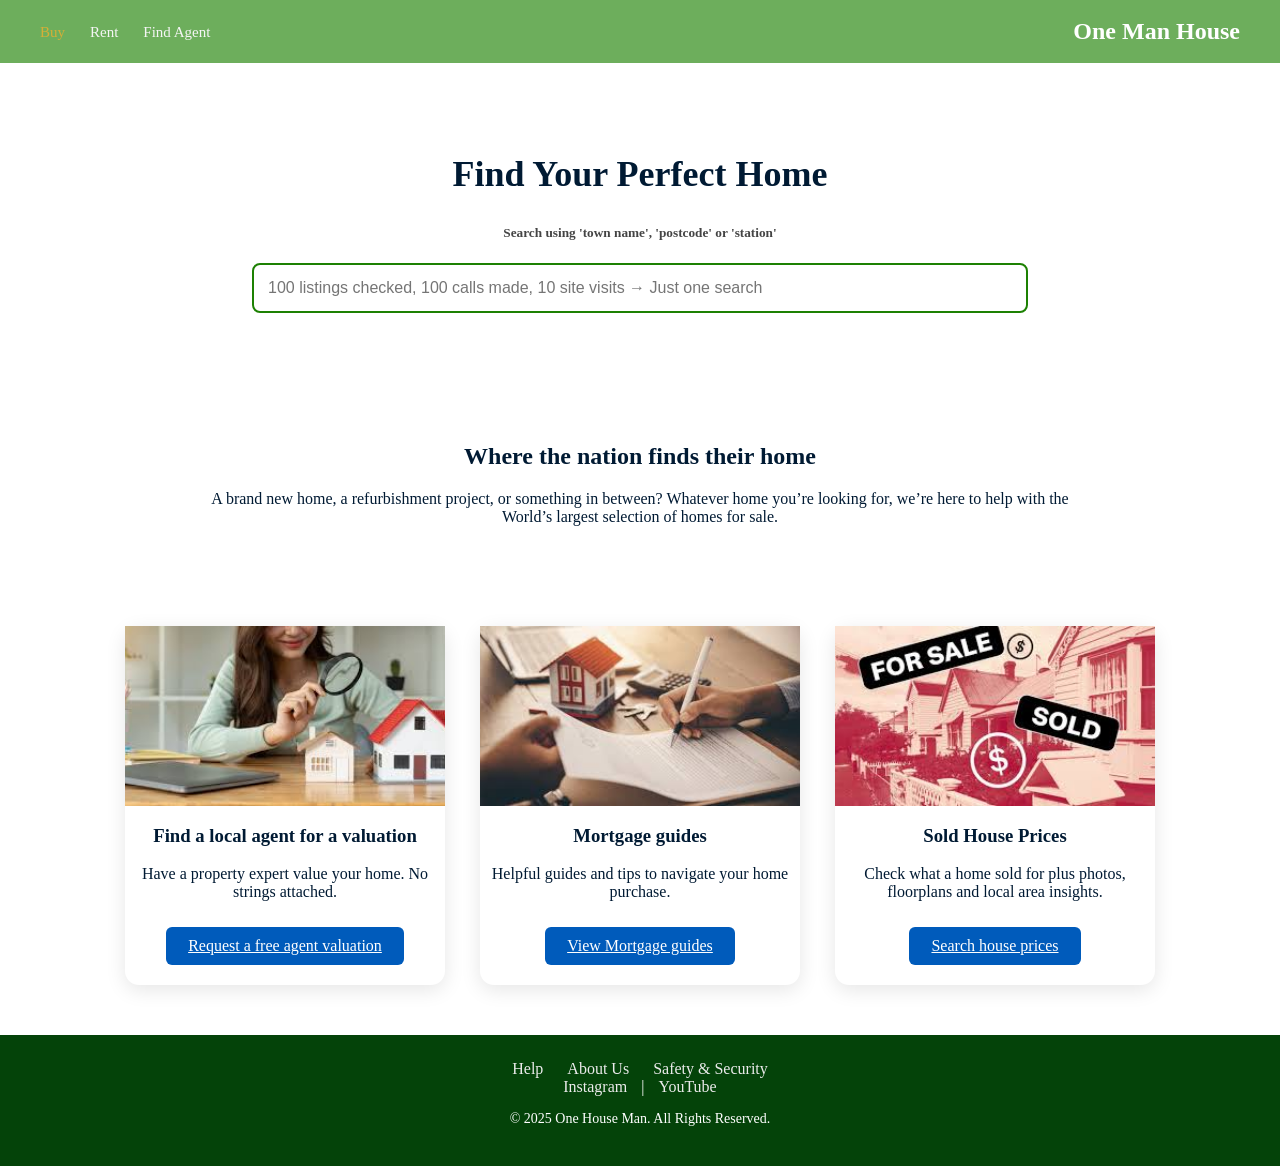
==== buy.html @ d1be59dc "More pages added" ====
<!DOCTYPE html>
<html lang="en">
<head>
    <meta charset="UTF-8">
    <meta name="viewport" content="width=device-width, initial-scale=1.0">
    <title>Buy - One Man House</title>
    <link rel="stylesheet" href="buy.css">
</head>

<body class="buy-page">
<!-- header -->
<header>
    <nav class="nav-left">
        <ul>
            <li><a href="buy.html" class="active">Buy</a></li>
            <li><a href="rent.html">Rent</a></li>
            <li><a href="#">Find Agent</a></li>
        </ul>
    </nav>

    <div class="logo" href="index.html" class="active">One Man House</div>

    
</header>

<!-- SEARCH SECTION -->
<section class="buy-search">
    <h1>Find Your Perfect Home</h1>
    <h5>Search using 'town name', 'postcode' or 'station'</h5>
    <input type="text" class="search-bar" placeholder="100 listings checked, 100 calls made, 10 site visits → Just one search">
</section>

<!-- TAGLINE -->
<section class="buy-tagline">
    <h2>Where the nation finds their home</h2>
    <p>A brand new home, a refurbishment project, or something in between? Whatever home you’re looking for, we’re here to help with the World’s largest selection of homes for sale.</p>
</section>

<!-- FEATURE BOXES -->
<section class="buy-feature-boxes">
    <div class="buy-box">
        <img src="Assets/Find a local agent for a valuation .jpeg" alt="">
        <h3>Find a local agent for a valuation</h3>
        <p>Have a property expert value your home. No strings attached.</p>
        <a href="#" class="btn">Request a free agent valuation</a>
    </div>

    <div class="buy-box">
        <img src="Assets/Mortgage guides.jpeg" alt="">
        <h3>Mortgage guides</h3>
        <p>Helpful guides and tips to navigate your home purchase.</p>
        <a href="#" class="btn">View Mortgage guides</a>
    </div>

    <div class="buy-box">
        <img src="Assets/Sold House Prices .jpeg" alt="">
        <h3>Sold House Prices</h3>
        <p>Check what a home sold for plus photos, floorplans and local area insights.</p>
        <a href="#" class="btn">Search house prices</a>
    </div>
</section>

<footer>
    <div class="links">
        <a href="#">Help</a>
        <a href="#">About Us</a>
        <a href="#">Safety & Security</a>
    </div>

    <div class="social">
        <a href="#">Instagram</a> |
        <a href="#">YouTube</a>
    </div>

    <p>© 2025 One House Man. All Rights Reserved.</p>
</footer>

</body>
</html>
---- buy.css ----
/* GLOBAL */
body {
    margin: 0;
    font-family: "Georgia", serif;
    background: #ffffff;
    color: #001a33;
}

/* HEADER */
header {
    background-color: #1d8103a4;
    color: white;
    padding: 18px 40px;
    display: flex;
    justify-content: space-between;
    align-items: center;
    position: sticky;
    top: 0;
    z-index: 10;
}

.logo {
    font-size: 24px;
    font-weight: bold;
    color: white;
}

/* NAV LEFT */
nav ul {
    list-style: none;
    display: flex;
    gap: 25px;
    margin: 0;
    padding: 0;
}

nav ul li a {
    color: #f5f5f5;
    text-decoration: none;
    font-size: 15px;
}

nav ul li a:hover,
nav ul li a.active {
    color: #d4af37;
}





/* BUY PAGE SEARCH */
.buy-search {
    text-align: center;
    padding: 60px 20px;
}

.buy-search h1 {
    font-size: 36px;
}

.buy-search h5 {
    margin-top: 10px;
    color: #444;
}

.buy-search .search-bar {
    width: 60%;
    padding: 14px;
    font-size: 16px;
    border: 2px solid #1d8103;
    border-radius: 8px;
}

/* TAGLINE */
.buy-tagline {
    text-align: center;
    padding: 50px 20px;
}

.buy-tagline p {
    width: 70%;
    margin: auto;
}

/* FEATURE BOXES */
.buy-feature-boxes {
    display: flex;
    justify-content: center;
    gap: 35px;
    padding: 50px 20px;
}

.buy-box {
    width: 320px;
    background: white;
    border-radius: 14px;
    padding-bottom: 20px;
    box-shadow: 0 5px 20px rgba(0,0,0,0.1);
    text-align: center;
}

.buy-box img {
    width: 100%;
    height: 180px;
    object-fit: cover;
}

.buy-box h3 {
    margin-top: 15px;
}

/* BUTTON */
.btn {
    display: inline-block;
    margin-top: 10px;
    padding: 10px 22px;
    background: #005bbb;
    color: white;
    border-radius: 6px;
}

.btn:hover {
    background: #003f88;
}

/* FOOTER */
footer {
    background: #044309;
    color: white;
    padding: 25px;
    text-align: center;
}

footer .links a,
footer .social a {
    color: #ebebeb;
    text-decoration: none;
    margin: 0 10px;
}

footer .links a:hover,
footer .social a:hover {
    color: #d4af37;
}

footer p {
    margin-top: 15px;
    font-size: 14px;
}
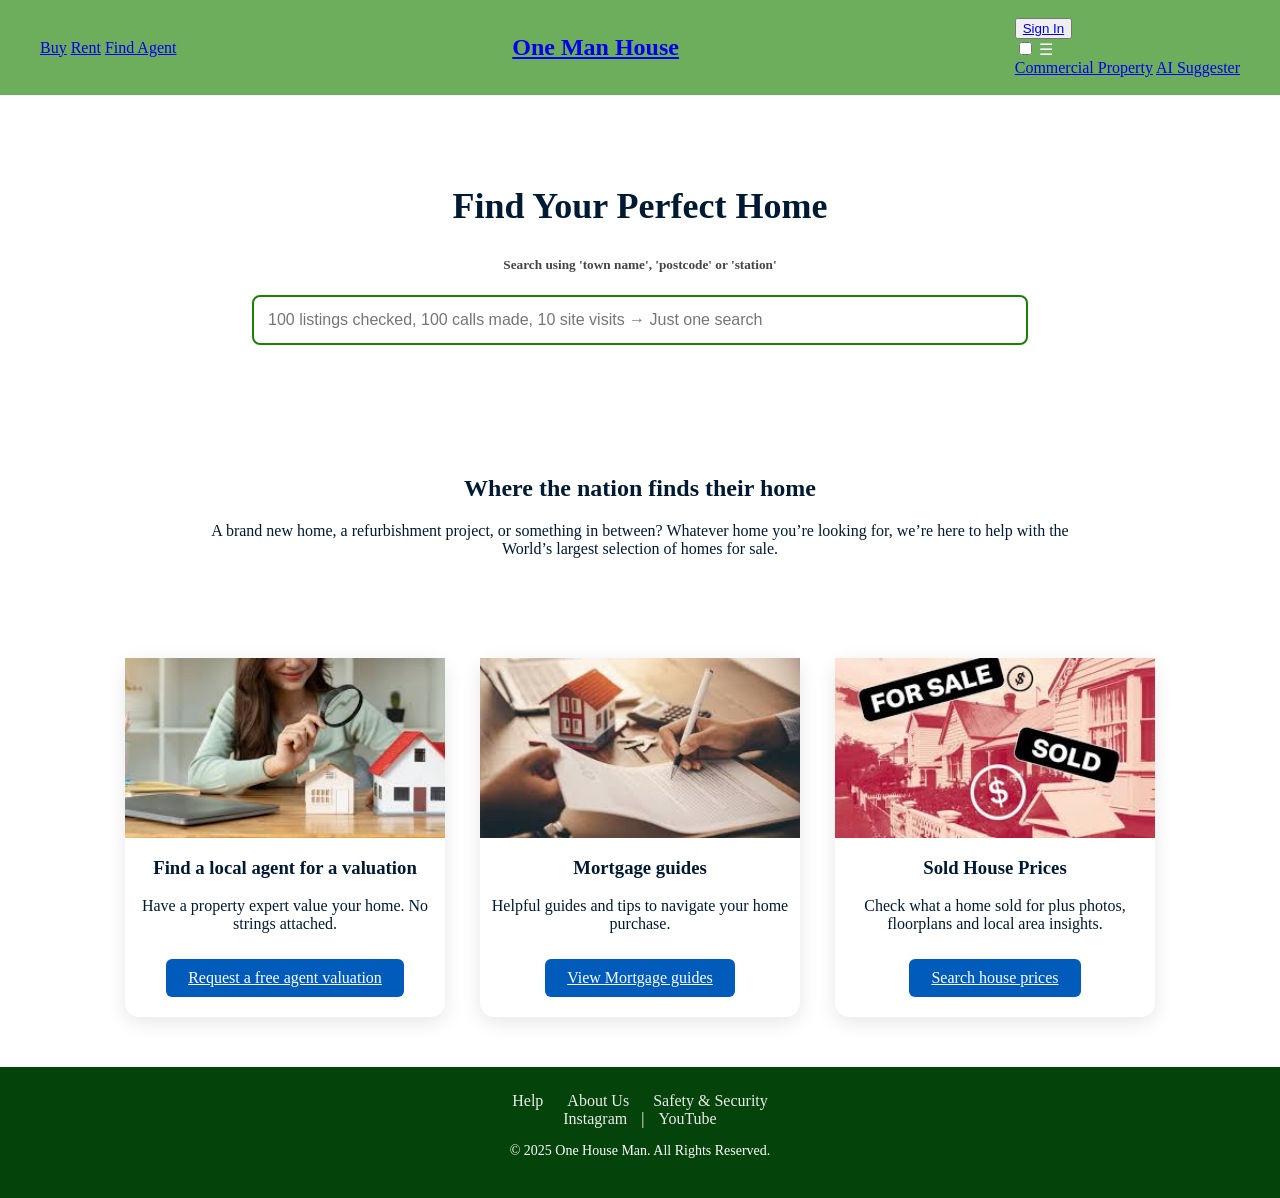
==== commit ea3eb75a: "Signin page added" ====
--- a/buy.html
+++ b/buy.html
@@ -10,17 +10,27 @@
 <body class="buy-page">
 <!-- header -->
 <header>
-    <nav class="nav-left">
-        <ul>
-            <li><a href="buy.html" class="active">Buy</a></li>
-            <li><a href="rent.html">Rent</a></li>
-            <li><a href="#">Find Agent</a></li>
-        </ul>
+    <nav class="left-menu">
+        <a href="buy.html">Buy</a>
+        <a href="rent.html">Rent</a>
+        <a href="find-agent.html">Find Agent</a>
     </nav>
 
-    <div class="logo" href="index.html" class="active">One Man House</div>
+    <div class="logo"><a href="index.html">One Man House</a></div>
 
-    
+    <div class="right-menu">
+        <button class="sign-btn"><a href="signin.html">Sign In</a> </button>
+
+        <div class="hamburger-container">
+            <input type="checkbox" id="menu-toggle">
+            <label for="menu-toggle" class="hamburger">☰</label>
+
+            <div class="dropdown">
+                <a href="#">Commercial Property</a>
+                <a href="#">AI Suggester</a>
+            </div>
+        </div>
+    </div>
 </header>
 
 <!-- SEARCH SECTION -->
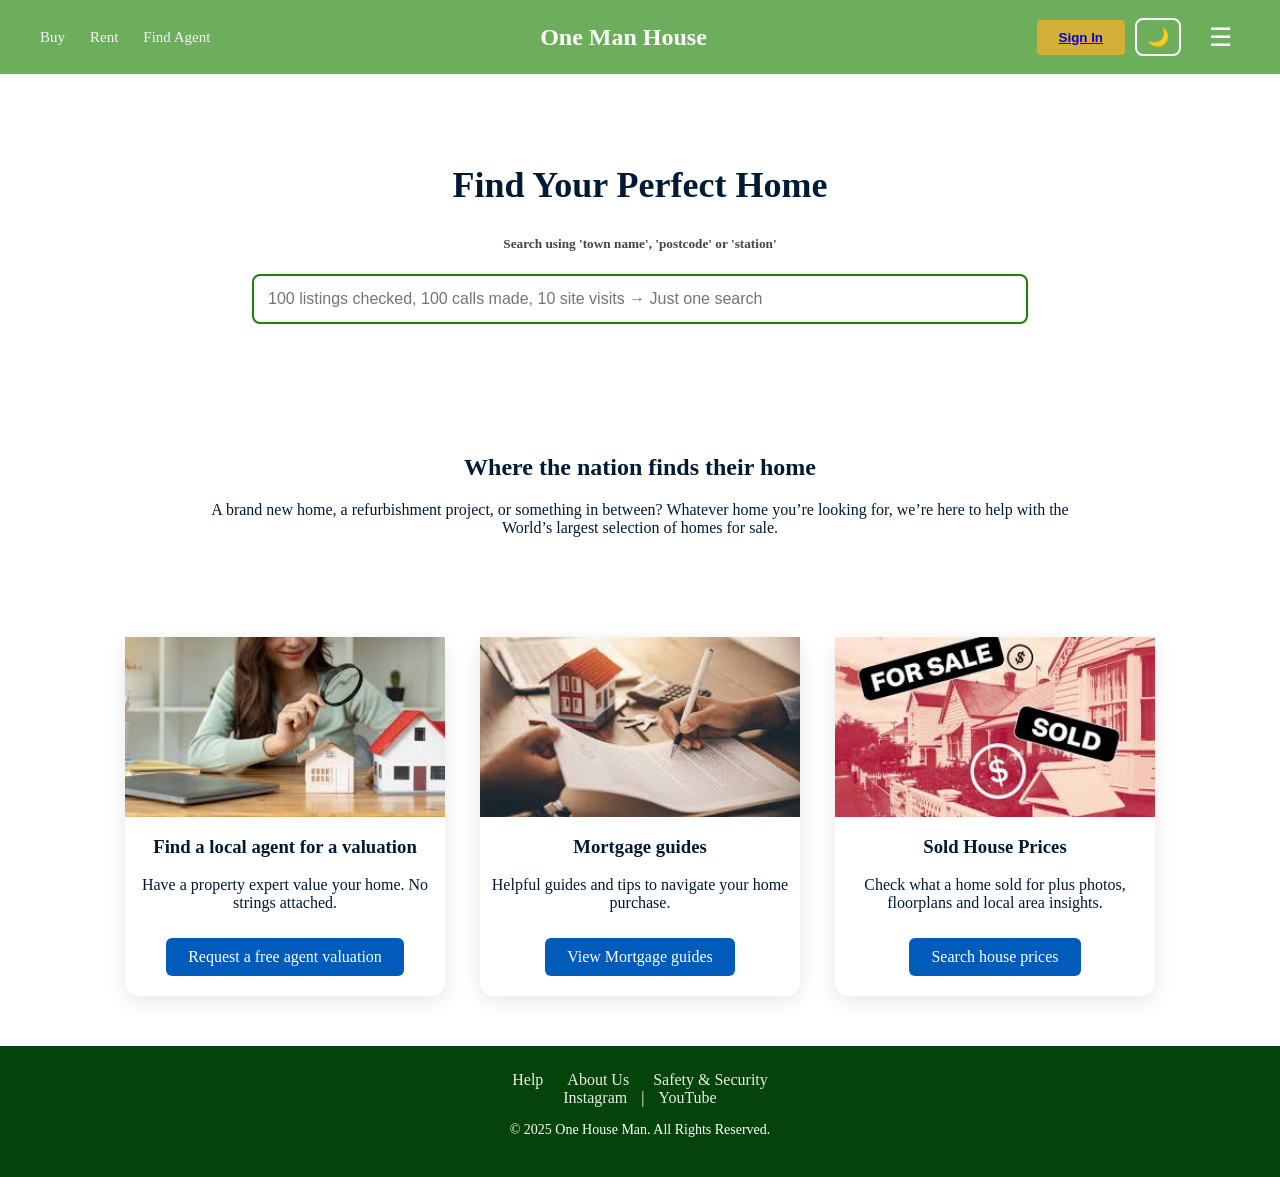
==== commit 1e89bcbc: "Dark Mode added using basic javascript." ====
--- a/buy.html
+++ b/buy.html
@@ -5,6 +5,7 @@
     <meta name="viewport" content="width=device-width, initial-scale=1.0">
     <title>Buy - One Man House</title>
     <link rel="stylesheet" href="buy.css">
+    <script src="script.js" defer></script>
 </head>
 
 <body class="buy-page">
@@ -20,6 +21,7 @@
 
     <div class="right-menu">
         <button class="sign-btn"><a href="signin.html">Sign In</a> </button>
+        <button id="darkToggle" class="dark-mode-btn">🌙</button>
 
         <div class="hamburger-container">
             <input type="checkbox" id="menu-toggle">
--- a/buy.css
+++ b/buy.css
@@ -19,10 +19,108 @@
     z-index: 10;
 }
 
-.logo {
+/* LEFT MENU */
+.left-menu {
+    display: flex;
+    gap: 25px;
+}
+
+.left-menu a {
+    text-decoration: none;
+    color: #f5f5f5;
+    font-size: 15px;
+    transition: 0.3s;
+}
+
+.left-menu a:hover {
+    color: #d4af37; /* gold accent */
+}
+
+/* CENTER LOGO */
+.logo a {
     font-size: 24px;
     font-weight: bold;
     color: white;
+    text-decoration: none;
+}
+
+/* RIGHT SIGN-IN BUTTON */
+.right-menu {
+    display: flex;
+    align-items: center;
+}
+
+.sign-btn {
+    background: #d4af37;
+    color: #001a33;
+    border: none;
+    padding: 10px 22px;
+    cursor: pointer;
+    border-radius: 4px;
+    font-weight: bold;
+    transition: 0.3s ease;
+}
+
+.sign-btn:hover {
+    background: #b6922d;
+}
+
+/* HAMBURGER MENU */
+.hamburger-container {
+    position: relative;
+    margin-left: 20px;
+}
+
+.hamburger {
+    font-size: 26px;
+    cursor: pointer;
+    padding: 8px;
+    color: white;
+    user-select: none;
+}
+
+#menu-toggle {
+    display: none; /* hides checkbox */
+}
+
+/* Dropdown hidden by default */
+.dropdown {
+    display: none;
+    position: absolute;
+    right: 0;
+    top: 45px;
+    background: #001a33;
+    padding: 15px;
+    border-radius: 6px;
+    min-width: 180px;
+    box-shadow: 0px 4px 8px rgba(0,0,0,0.4);
+    z-index: 20;
+}
+
+/* Show dropdown when checkbox is checked */
+#menu-toggle:checked .hamburger .dropdown {
+    display: block;
+}
+
+/* Dropdown links */
+.dropdown a {
+    display: block;
+    padding: 10px 8px;
+    color: #f5f5f5;
+    text-decoration: none;
+    transition: 0.3s;
+}
+
+.dropdown a:hover {
+    color: #d4af37;
+    margin-left: 6px;
+}
+
+.logo a {
+    font-size: 24px;
+    font-weight: bold;
+    color: white;
+    text-decoration: none;
 }
 
 /* NAV LEFT */
@@ -118,6 +216,7 @@
     background: #005bbb;
     color: white;
     border-radius: 6px;
+    text-decoration: none;
 }
 
 .btn:hover {
@@ -148,3 +247,40 @@
     margin-top: 15px;
     font-size: 14px;
 }
+
+
+/* Dark mode button */
+.dark-mode-btn {
+    background: transparent;
+    border: 2px solid white;
+    color: white;
+    padding: 6px 10px;
+    margin-left: 10px;
+    border-radius: 8px;
+    cursor: pointer;
+    font-size: 18px;
+}
+
+/* Dark mode styles */
+.dark-mode {
+    background-color: #121212;
+    color: #f0f0f0;
+}
+
+/* Make sure elements adapt */
+.dark-mode header {
+    background: #1a1a1a;
+}
+
+.dark-mode footer {
+    background: #1a1a1a;
+}
+
+.dark-mode .property-box {
+    background: #222;
+}
+
+.dark-mode .property-box p,
+.dark-mode .property-box h3 {
+    color: #fff;
+}
